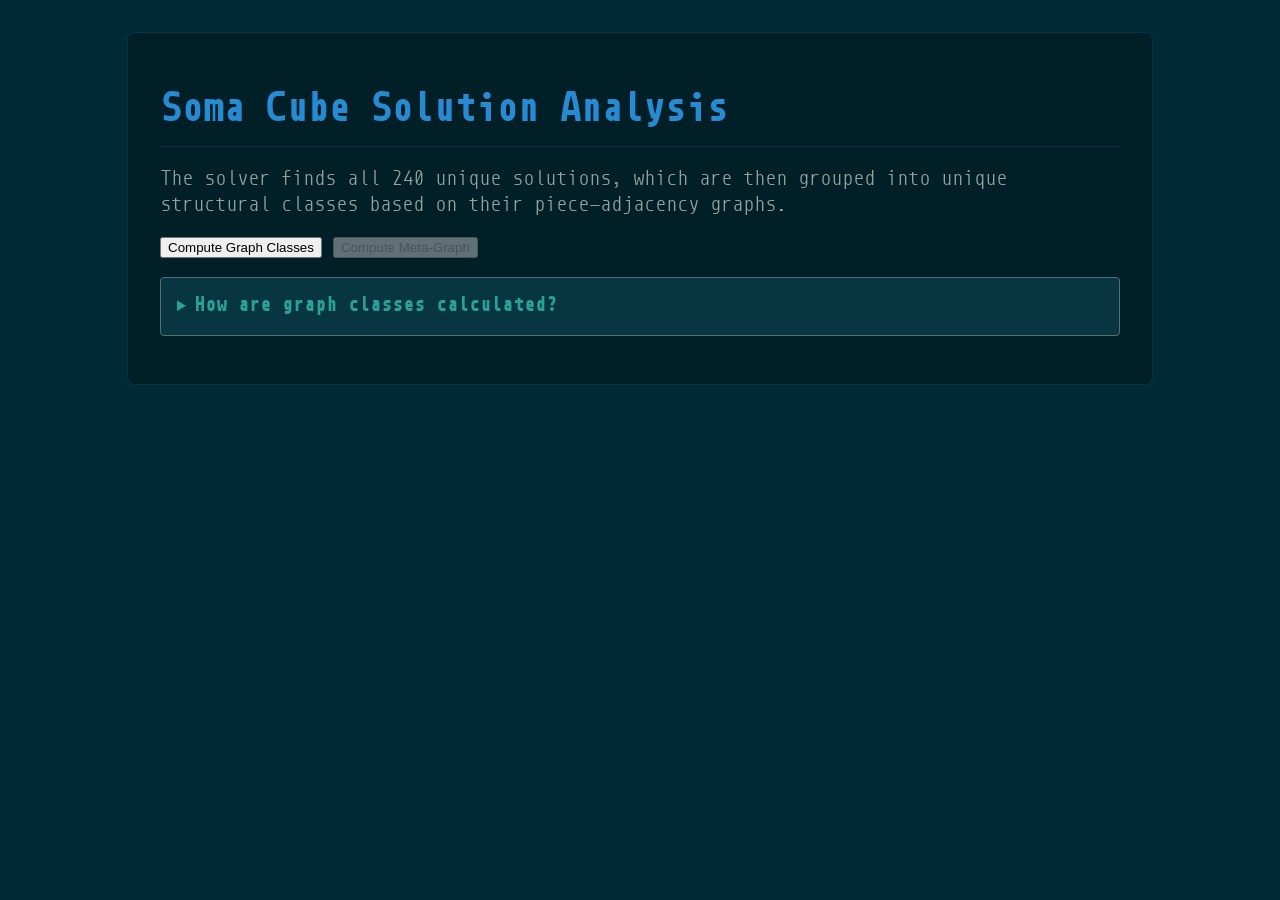
==== analysis/index.html @ 54283efc "Added the analysis and a nicer metagraph" ====
<!doctype html>
<html lang="en">
  <head>
    <meta charset="UTF-8" />
    <title>Soma Cube Solution Analysis</title>
    <script src="./libs/mermaid.js"></script>
    <script src="./libs/svgpanzoom.js"></script>
    <script src="./libs/d3v6.js"></script>
    <link href="../fonts/inter.css" rel="stylesheet" />
    <link href="../fonts/monoid.css" rel="stylesheet" />
    <style>
      body {
        margin: 0;
        font-family: "monoidregular";
        background-color: #002b36; /* Solarized Base03 */
        color: #839496; /* Solarized Base01 */
        line-height: 1.6;
      }
      #container {
        max-width: 960px;
        margin: 2rem auto;
        background: #001f27; /* Darker variant for container */
        padding: 2rem;
        border-radius: 8px;
        border: 1px solid #073642; /* Solarized Base02 */
      }
      h1,
      h2 {
        border-bottom: 1px solid #073642;
        padding-bottom: 0.5rem;
        color: #268bd2; /* Solarized Blue */
      }
      p,
      li {
        color: #93a1a1; /* Solarized Base1 */
      }
      /* General code style */
      code {
        font-family: monospace;
        background-color: #073642;
        color: #b58900; /* Solarized Yellow */
        padding: 2px 5px;
        border-radius: 4px;
      }
      .solution {
        margin-bottom: 2rem;
        border: 1px solid #073642;
        border-radius: 8px;
        padding: 1.5rem;
        background: #002b36;
      }
      /* Style for the container of the signature list */
      pre {
        background-color: #073642;
        padding: 1rem;
        border-radius: 4px;
        white-space: pre-wrap;
        word-break: break-all;
        color: #93a1a1;
      }
      /* --- THIS IS THE FIX --- */
      /* Make the code block inside pre a block element */
      pre > code {
        display: block;
        background-color: transparent; /* Inherit pre's background */
        padding: 0; /* Reset padding, pre handles it */
      }
      .mermaid {
        background-color: #002b36;
        padding: 1rem;
        border-radius: 8px;
        display: flex;
        justify-content: center;
      }
      .mermaid svg {
        max-width: 100%;
        height: auto;
      }

      details {
        margin: 1rem 0;
        background: #073642;
        border-radius: 4px;
        border: 1px solid #586e75;
      }
      summary {
        padding: 1rem;
        cursor: pointer;
        font-weight: bold;
        color: #2aa198; /* Solarized Cyan */
      }
      .explanation {
        padding: 0 1rem 1rem 1rem;
        border-top: 1px solid #586e75;
      }
      .explanation ul {
        padding-left: 20px;
      }
      #meta-graph-viz {
        height: 50vh;
      }
      [data-id="A"] > rect {
        fill: #268bd2 !important;
      }
      [data-id="B"] > rect {
        fill: #6c71c4 !important;
      }
      [data-id="C"] > rect {
        fill: #b58900 !important;
      }
      [data-id="D"] > rect {
        fill: #859900 !important;
      }
      [data-id="E"] > rect {
        fill: #dc322f !important;
      }
      [data-id="F"] > rect {
        fill: #d33682 !important;
      }
      [data-id="G"] > rect {
        fill: #cb4b16 !important;
      }
      [data-id="A"] span {
        color: black !important;
      }
      [data-id="B"] span {
        color: black !important;
      }
      [data-id="C"] span {
        color: black !important;
      }
      [data-id="D"] span {
        color: black !important;
      }
      [data-id="E"] span {
        color: black !important;
      }
      [data-id="F"] span {
        color: black !important;
      }
      [data-id="G"] span {
        color: black !important;
      }
      .viz-container {
        display: flex;
        flex-direction: row;
        align-items: center;
        justify-content: space-around;
        gap: 1rem;
      }
      .chord-diagram-container,
      .mermaid-diagram-container {
        flex: 1;
        min-width: 0;
      }
      .mermaid-diagram-container {
        background-color: #002b36;
        padding: 1rem;
        border-radius: 8px;
      }
    </style>
  </head>
  <body>
    <div id="container">
      <h1>Soma Cube Solution Analysis</h1>
      <p>
        The solver finds all 240 unique solutions, which are then grouped into
        unique structural classes based on their piece-adjacency graphs.
      </p>
      <div id="controls">
        <button id="compute-classes-btn">Compute Graph Classes</button>
        <button id="compute-meta-btn" disabled>Compute Meta-Graph</button>
      </div>
      <details>
        <summary>How are graph classes calculated?</summary>
        <div class="explanation">
          <p>
            To find the unique structural class for each graph, we compute a
            <strong>canonical label</strong>. This is a unique string that
            represents the graph's structure, regardless of how its pieces
            (vertices) are named.
          </p>
          <p>
            Two solutions belong to the same class if their graphs are
            <strong>isomorphic</strong>—meaning they are structurally identical.
          </p>
          <p>Our method is a brute-force approach suitable for small graphs:</p>
          <ul>
            <li>
              We generate all 7! (5,040) possible permutations of the piece
              labels ('A' through 'G').
            </li>
            <li>
              For each permutation, we create a new, relabeled version of the
              graph.
            </li>
            <li>
              <strong
                >We then convert this relabeled graph into a unique
                string:</strong
              >
              <ul>
                <li>
                  First, the graph's nodes (pieces) are sorted alphabetically
                  (A, B, C...).
                </li>
                <li>
                  We iterate through the sorted nodes, building the string. For
                  each node, we append its name, a colon, its
                  alphabetically-sorted neighbors, and a semicolon.
                </li>
                <li>
                  This creates a segment like <code>A:BCF;</code> for a single
                  node. The final string is a concatenation of all segments,
                  e.g., <code>A:BCF;B:ADG;...</code>.
                </li>
              </ul>
            </li>
            <li>
              The lexicographically <strong>smallest</strong> string found
              across all 5,040 permutations is chosen as the graph's official
              canonical label.
            </li>
          </ul>
          <p>
            All isomorphic graphs will produce the exact same canonical label,
            allowing us to group them together.
          </p>
        </div>
      </details>
      <div id="meta-graph-container" style="display: none">
        <h2>Meta-Graph of Solution Classes</h2>
        <p>
          This graph connects solution classes. A
          <strong>solid line</strong> indicates a 2-piece move, and a
          <strong>dotted line</strong> indicates a 3-piece move between
          solutions in the respective classes.
        </p>
        <div id="meta-graph-viewport">
          <div id="meta-graph-viz"></div>
        </div>
      </div>
      <div id="results-container"></div>
    </div>
    <script type="importmap">
      {
        "imports": {
          "three": "../libs/three.module.js"
        }
      }
    </script>
    <script type="module" src="main.js"></script>
  </body>
</html>
---- fonts/inter.css ----
@font-face {
  font-family: "Inter";
  src: url("./InterDisplay-Regular.woff2") format("woff2");
}
@font-face {
  font-family: "Inter";
  src: url("./InterDisplay-Bold.woff2") format("woff2");
  font-weight: bold;
  font-style: normal;
}
@font-face {
  font-family: "Inter";
  src: url("./InterDisplay-Italic.woff2") format("woff2");
  font-weight: normal;
  font-style: italic;
}
---- fonts/monoid.css ----
@font-face {
  font-family: "monoidregular";
  src: url("./monoid-regular.woff2") format("woff2");
}
@font-face {
  font-family: "monoidregular";
  src: url("./monoid-bold.woff2") format("woff2");
  font-weight: bold;
  font-style: normal;
}
@font-face {
  font-family: "monoidregular";
  src: url("./monoid-italic.woff2") format("woff2");
  font-weight: normal;
  font-style: italic;
}
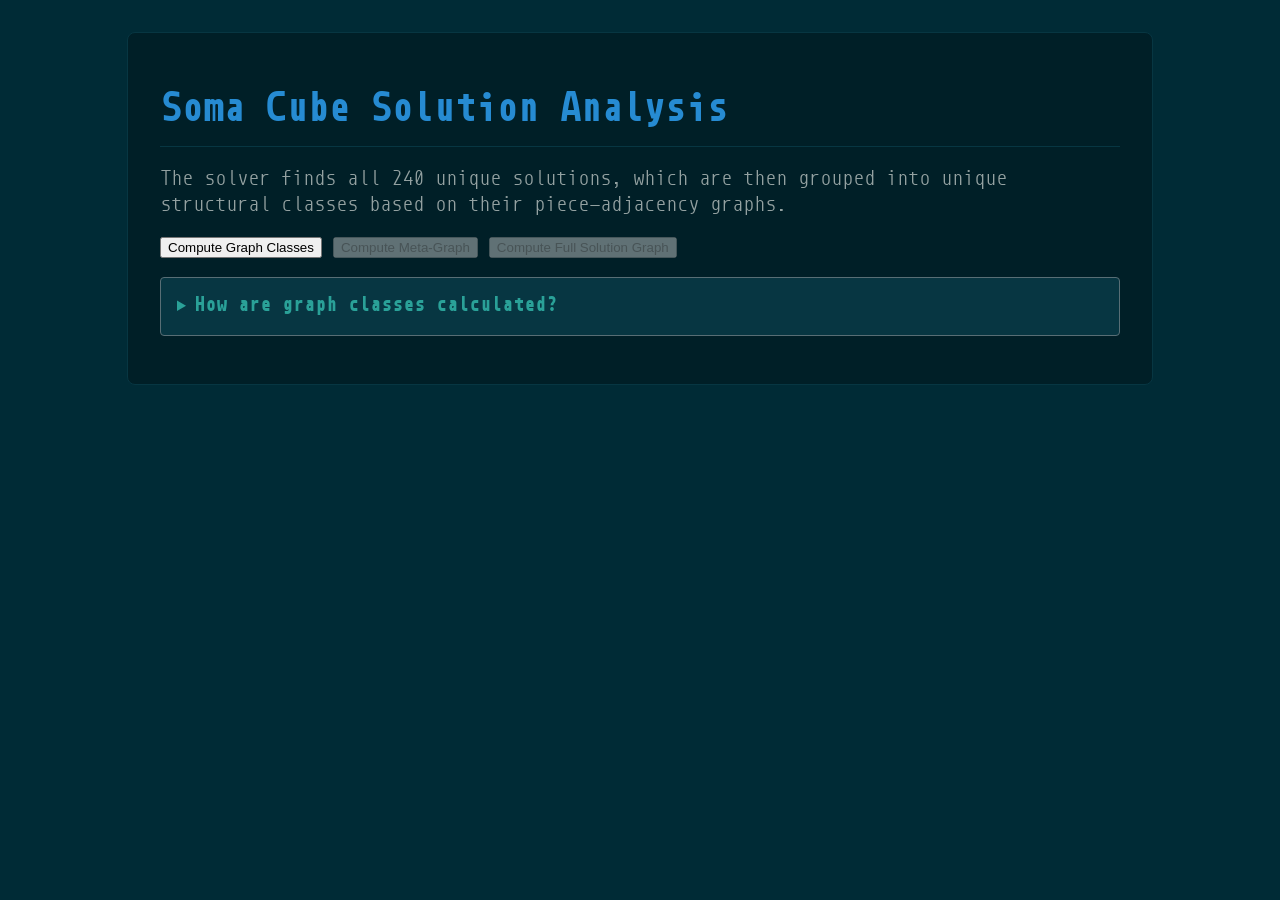
==== commit d672199a: "FFS" ====
--- a/analysis/index.html
+++ b/analysis/index.html
@@ -170,6 +170,7 @@
       <div id="controls">
         <button id="compute-classes-btn">Compute Graph Classes</button>
         <button id="compute-meta-btn" disabled>Compute Meta-Graph</button>
+        <button id="compute-solution-graph-btn" disabled>Compute Full Solution Graph</button>
       </div>
       <details>
         <summary>How are graph classes calculated?</summary>
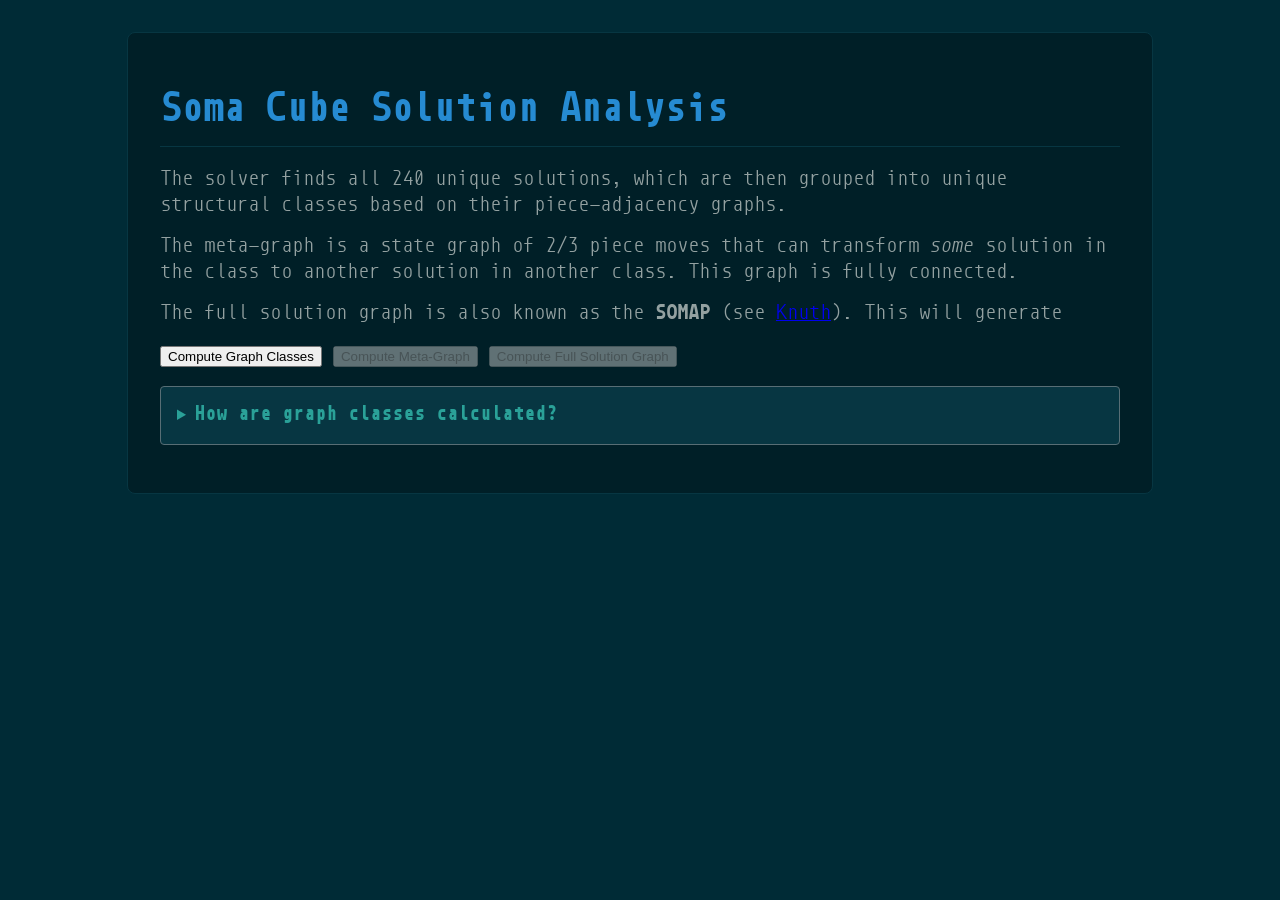
==== commit 58601c92: "At last" ====
--- a/analysis/index.html
+++ b/analysis/index.html
@@ -166,6 +166,14 @@
       <p>
         The solver finds all 240 unique solutions, which are then grouped into
         unique structural classes based on their piece-adjacency graphs.
+      </p>
+      <p>
+        The meta-graph is a state graph of 2/3 piece moves that can transform <em>some</em> solution in the class to another solution in another class.
+        This graph is fully connected.
+      </p>
+      <p>
+        The full solution graph is also known as the <strong>SOMAP</strong> (see <a href="https://www-cs-faculty.stanford.edu/~knuth/somap-list.txt">Knuth</a>).
+        This will generate 
       </p>
       <div id="controls">
         <button id="compute-classes-btn">Compute Graph Classes</button>
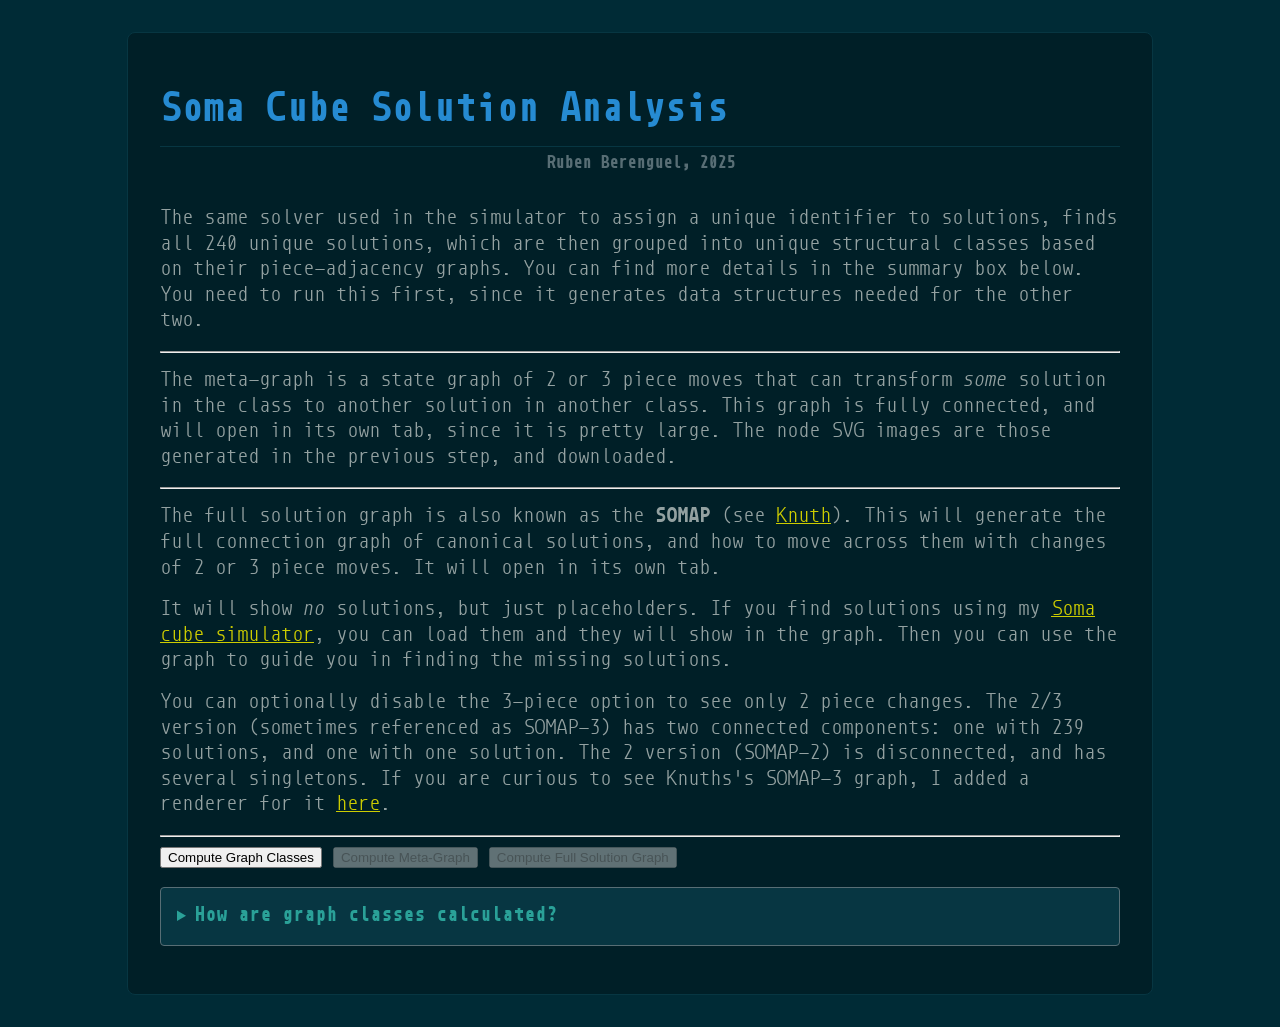
==== commit 5c46d2d8: "Finished" ====
--- a/analysis/index.html
+++ b/analysis/index.html
@@ -2,6 +2,7 @@
 <html lang="en">
   <head>
     <meta charset="UTF-8" />
+    <link rel="icon" href="../media/favicon.ico" type="image/x-icon" />
     <title>Soma Cube Solution Analysis</title>
     <script src="./libs/mermaid.js"></script>
     <script src="./libs/svgpanzoom.js"></script>
@@ -158,27 +159,71 @@
         padding: 1rem;
         border-radius: 8px;
       }
+      #container a {
+        color: #cc0;
+      }
+      h4.subtitle {
+        text-align: center;
+        color: #586e75; /* Solarized Base00 */
+        font-size: 0.9em;
+        margin-top: -1rem;
+        margin-bottom: 2rem;
+        border-bottom: none;
+        padding-bottom: 0;
+      }
     </style>
   </head>
   <body>
     <div id="container">
       <h1>Soma Cube Solution Analysis</h1>
-      <p>
-        The solver finds all 240 unique solutions, which are then grouped into
-        unique structural classes based on their piece-adjacency graphs.
-      </p>
-      <p>
-        The meta-graph is a state graph of 2/3 piece moves that can transform <em>some</em> solution in the class to another solution in another class.
-        This graph is fully connected.
-      </p>
-      <p>
-        The full solution graph is also known as the <strong>SOMAP</strong> (see <a href="https://www-cs-faculty.stanford.edu/~knuth/somap-list.txt">Knuth</a>).
-        This will generate 
-      </p>
+      <h4 class="subtitle">Ruben Berenguel, 2025</h4>
+      <p>
+        The same solver used in the simulator to assign a unique identifier to
+        solutions, finds all 240 unique solutions, which are then grouped into
+        unique structural classes based on their piece-adjacency graphs. You can
+        find more details in the summary box below. You need to run this first,
+        since it generates data structures needed for the other two.
+      </p>
+      <hr />
+      <p>
+        The meta-graph is a state graph of 2 or 3 piece moves that can transform
+        <em>some</em> solution in the class to another solution in another
+        class. This graph is fully connected, and will open in its own tab,
+        since it is pretty large. The node SVG images are those generated in the
+        previous step, and downloaded.
+      </p>
+      <hr />
+      <p>
+        The full solution graph is also known as the <strong>SOMAP</strong> (see
+        <a href="https://www-cs-faculty.stanford.edu/~knuth/somap-list.txt"
+          >Knuth</a
+        >). This will generate the full connection graph of canonical solutions,
+        and how to move across them with changes of 2 or 3 piece moves. It will
+        open in its own tab.
+      </p>
+
+      <p>
+        It will show <em>no</em> solutions, but just placeholders. If you find
+        solutions using my
+        <a href="https://www.mostlymaths.net/soma">Soma cube simulator</a>, you
+        can load them and they will show in the graph. Then you can use the
+        graph to guide you in finding the missing solutions.
+      </p>
+      <p>
+        You can optionally disable the 3-piece option to see only 2 piece
+        changes. The 2/3 version (sometimes referenced as SOMAP-3) has two
+        connected components: one with 239 solutions, and one with one solution.
+        The 2 version (SOMAP-2) is disconnected, and has several singletons. If
+        you are curious to see Knuths's SOMAP-3 graph, I added a renderer for it
+        <a href="./knuth.html">here</a>.
+      </p>
+      <hr />
       <div id="controls">
         <button id="compute-classes-btn">Compute Graph Classes</button>
         <button id="compute-meta-btn" disabled>Compute Meta-Graph</button>
-        <button id="compute-solution-graph-btn" disabled>Compute Full Solution Graph</button>
+        <button id="compute-solution-graph-btn" disabled>
+          Compute Full Solution Graph
+        </button>
       </div>
       <details>
         <summary>How are graph classes calculated?</summary>
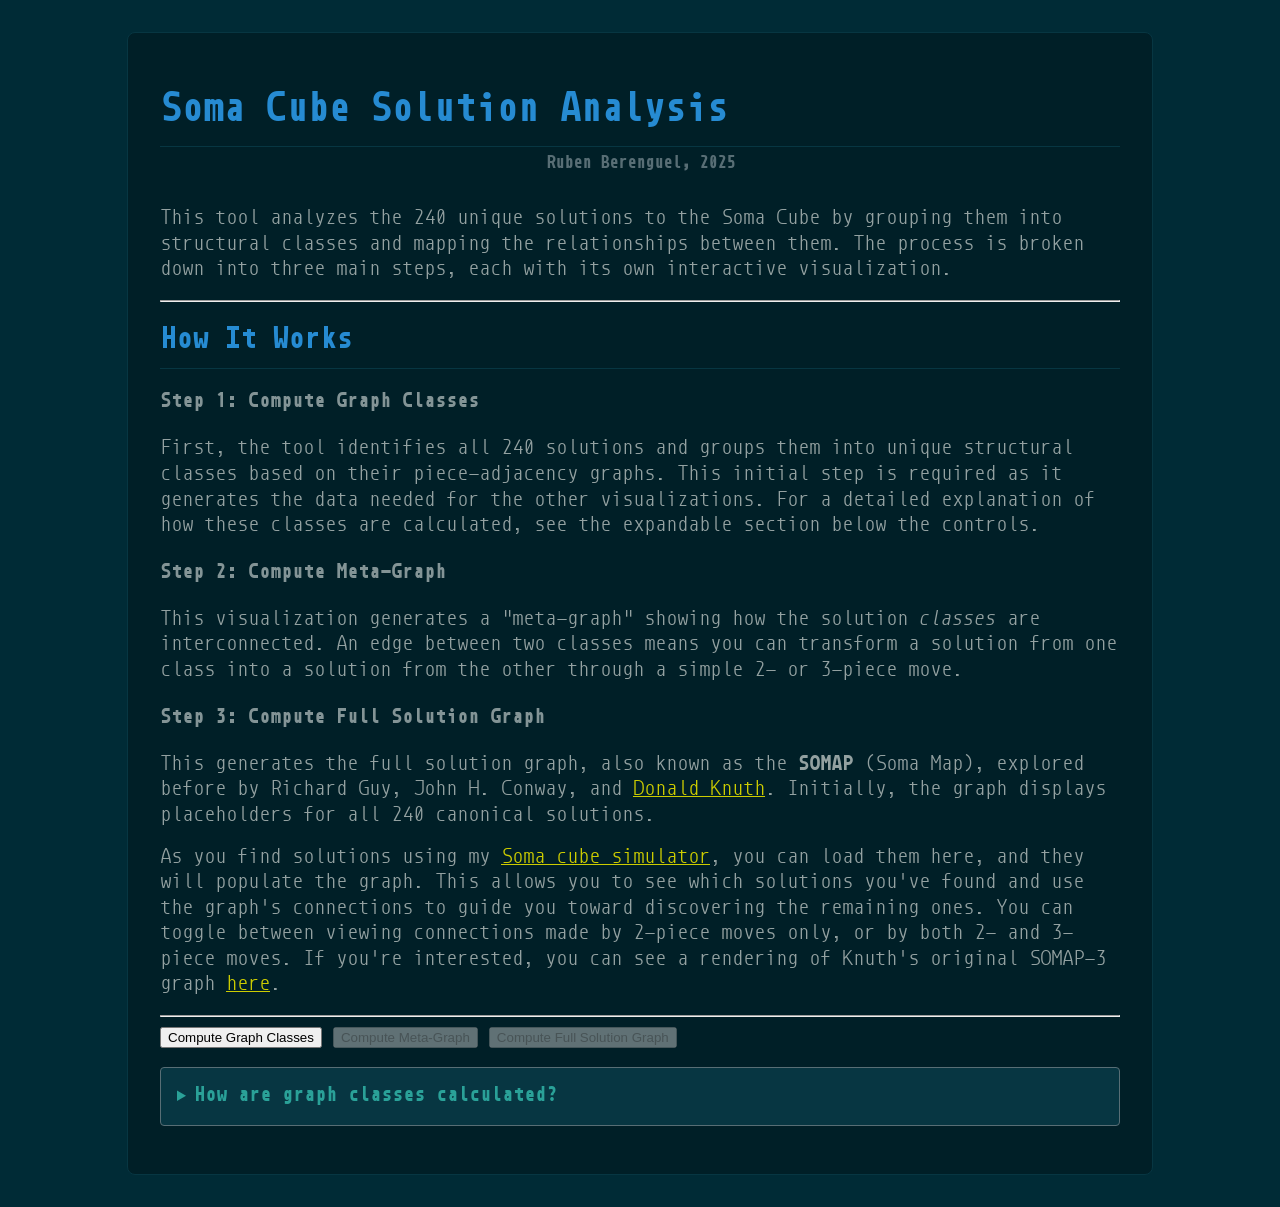
==== commit 7b5a5678: "Clarify text" ====
--- a/analysis/index.html
+++ b/analysis/index.html
@@ -178,45 +178,55 @@
       <h1>Soma Cube Solution Analysis</h1>
       <h4 class="subtitle">Ruben Berenguel, 2025</h4>
       <p>
-        The same solver used in the simulator to assign a unique identifier to
-        solutions, finds all 240 unique solutions, which are then grouped into
-        unique structural classes based on their piece-adjacency graphs. You can
-        find more details in the summary box below. You need to run this first,
-        since it generates data structures needed for the other two.
-      </p>
+        This tool analyzes the 240 unique solutions to the Soma Cube by grouping
+        them into structural classes and mapping the relationships between them.
+        The process is broken down into three main steps, each with its own
+        interactive visualization.
+      </p>
+
       <hr />
-      <p>
-        The meta-graph is a state graph of 2 or 3 piece moves that can transform
-        <em>some</em> solution in the class to another solution in another
-        class. This graph is fully connected, and will open in its own tab,
-        since it is pretty large. The node SVG images are those generated in the
-        previous step, and downloaded.
-      </p>
-      <hr />
-      <p>
-        The full solution graph is also known as the <strong>SOMAP</strong> (see
+
+      <h2>How It Works</h2>
+
+      <h4>Step 1: Compute Graph Classes</h4>
+      <p>
+        First, the tool identifies all 240 solutions and groups them into unique
+        structural classes based on their piece-adjacency graphs. This initial
+        step is required as it generates the data needed for the other
+        visualizations. For a detailed explanation of how these classes are
+        calculated, see the expandable section below the controls.
+      </p>
+
+      <h4>Step 2: Compute Meta-Graph</h4>
+      <p>
+        This visualization generates a "meta-graph" showing how the solution
+        <em>classes</em> are interconnected. An edge between two classes means
+        you can transform a solution from one class into a solution from the
+        other through a simple 2- or 3-piece move.
+      </p>
+
+      <h4>Step 3: Compute Full Solution Graph</h4>
+      <p>
+        This generates the full solution graph, also known as the
+        <strong>SOMAP</strong> (Soma Map), explored before by Richard Guy, John
+        H. Conway, and
         <a href="https://www-cs-faculty.stanford.edu/~knuth/somap-list.txt"
-          >Knuth</a
-        >). This will generate the full connection graph of canonical solutions,
-        and how to move across them with changes of 2 or 3 piece moves. It will
-        open in its own tab.
-      </p>
-
-      <p>
-        It will show <em>no</em> solutions, but just placeholders. If you find
-        solutions using my
+          >Donald Knuth</a
+        >. Initially, the graph displays placeholders for all 240 canonical
+        solutions.
+      </p>
+
+      <p>
+        As you find solutions using my
         <a href="https://www.mostlymaths.net/soma">Soma cube simulator</a>, you
-        can load them and they will show in the graph. Then you can use the
-        graph to guide you in finding the missing solutions.
-      </p>
-      <p>
-        You can optionally disable the 3-piece option to see only 2 piece
-        changes. The 2/3 version (sometimes referenced as SOMAP-3) has two
-        connected components: one with 239 solutions, and one with one solution.
-        The 2 version (SOMAP-2) is disconnected, and has several singletons. If
-        you are curious to see Knuths's SOMAP-3 graph, I added a renderer for it
-        <a href="./knuth.html">here</a>.
-      </p>
+        can load them here, and they will populate the graph. This allows you to
+        see which solutions you've found and use the graph's connections to
+        guide you toward discovering the remaining ones. You can toggle between
+        viewing connections made by 2-piece moves only, or by both 2- and
+        3-piece moves. If you're interested, you can see a rendering of Knuth's
+        original SOMAP-3 graph <a href="./knuth.html">here</a>.
+      </p>
+
       <hr />
       <div id="controls">
         <button id="compute-classes-btn">Compute Graph Classes</button>
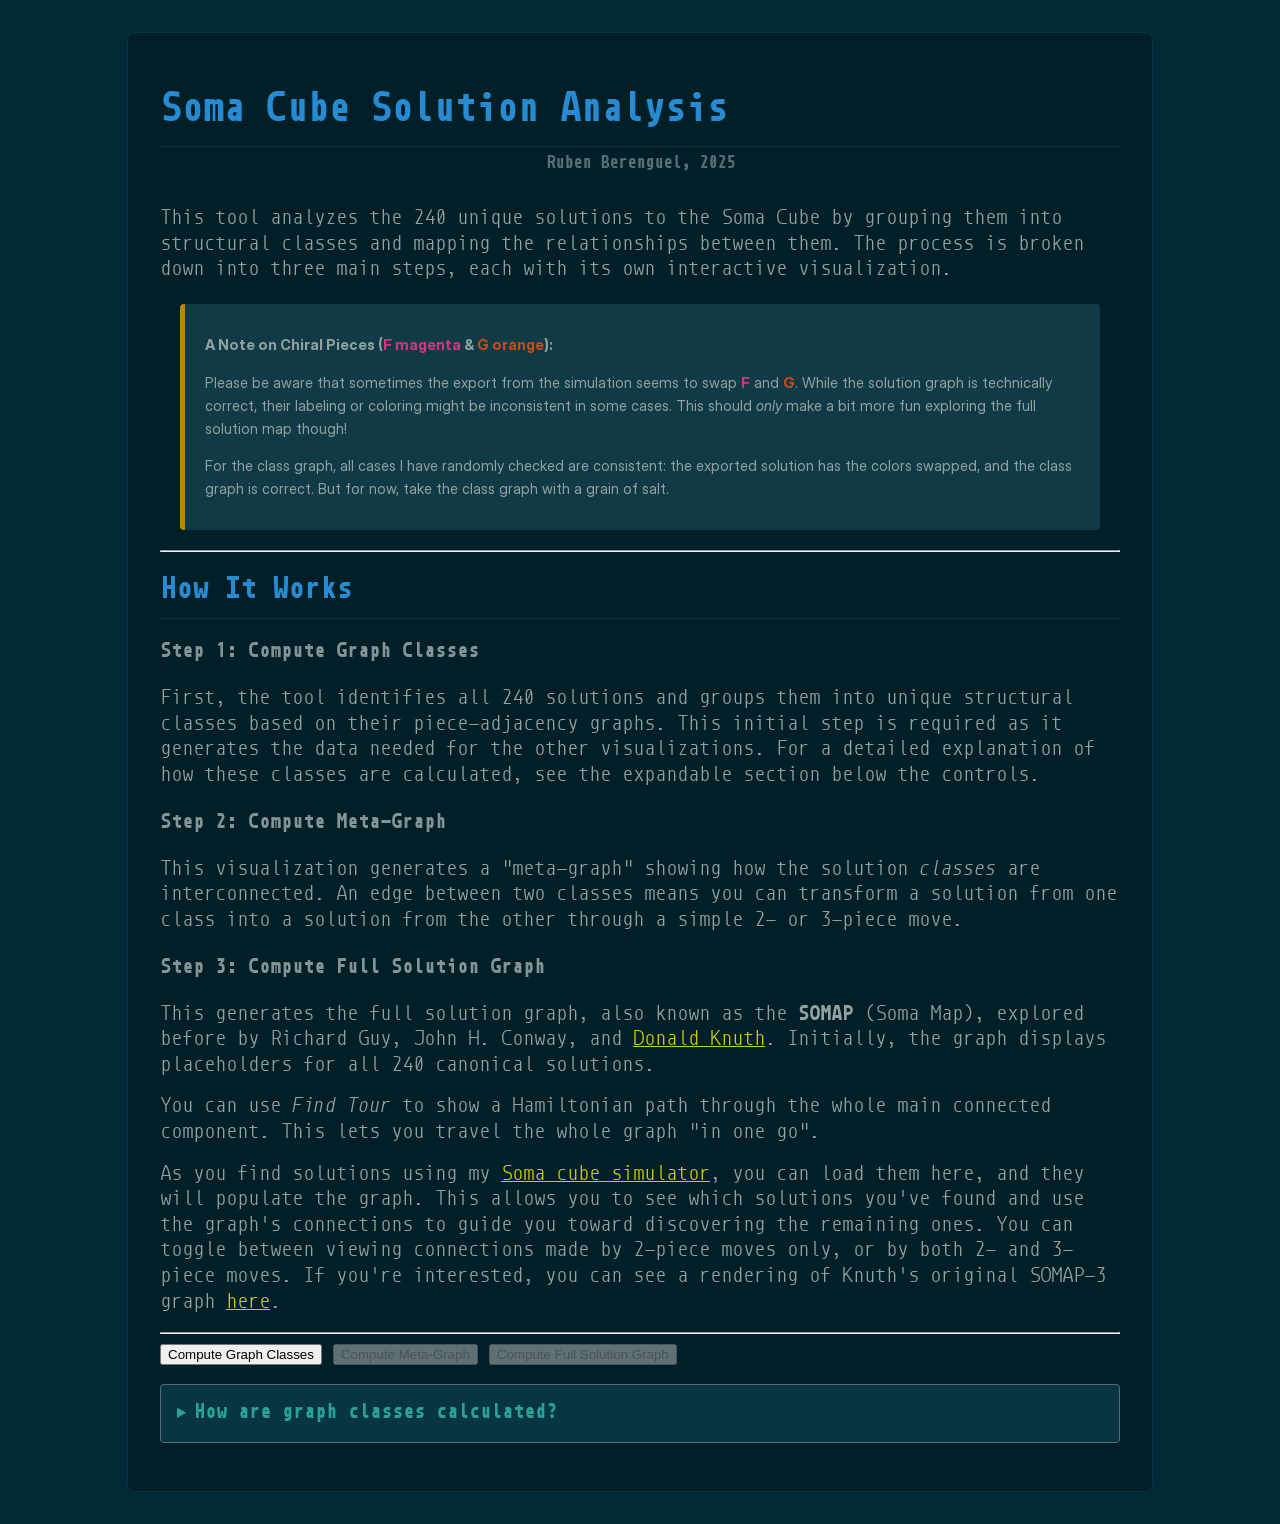
==== commit c79721a4: "Add the tour" ====
--- a/analysis/index.html
+++ b/analysis/index.html
@@ -17,6 +17,28 @@
         color: #839496; /* Solarized Base01 */
         line-height: 1.6;
       }
+      /* In styles.css */
+      .chiral-notice {
+        background-color: #103b46; /* A light, solarized color */
+        border-left: 5px solid #b58900; /* Solarized yellow */
+        padding: 15px 20px;
+        margin: 20px;
+        border-radius: 4px;
+        font-family: "Inter", sans-serif;
+        color: #839496; /* A darker, readable color */
+        font-size: 0.9em;
+      }
+      .chiral-notice .piece-f {
+        color: #d33682; /* Piece F Color (Magenta) */
+        font-weight: bold;
+      }
+
+      .chiral-notice .piece-g {
+        color: #cb4b16; /* Piece G Color (Orange) */
+        font-weight: bold;
+      }
+      .chiral-notice strong {
+      }
       #container {
         max-width: 960px;
         margin: 2rem auto;
@@ -183,7 +205,27 @@
         The process is broken down into three main steps, each with its own
         interactive visualization.
       </p>
-
+      <div class="chiral-notice">
+        <p>
+          <strong
+            >A Note on Chiral Pieces (<span class="piece-f">F magenta</span> &
+            <span class="piece-g">G orange</span>):</strong
+          >
+        </p>
+        <p>
+          Please be aware that sometimes the export from the simulation seems to
+          swap <span class="piece-f">F</span> and
+          <span class="piece-g">G</span>. While the solution graph is
+          technically correct, their labeling or coloring might be inconsistent
+          in some cases. This should <em>only</em> make a bit more fun exploring
+          the full solution map though!
+        </p>
+        <p>
+          For the class graph, all cases I have randomly checked are consistent:
+          the exported solution has the colors swapped, and the class graph is
+          correct. But for now, take the class graph with a grain of salt.
+        </p>
+      </div>
       <hr />
 
       <h2>How It Works</h2>
@@ -215,7 +257,11 @@
         >. Initially, the graph displays placeholders for all 240 canonical
         solutions.
       </p>
-
+      <p>
+        You can use <em>Find Tour</em> to show a Hamiltonian path through the
+        whole main connected component. This lets you travel the whole graph "in
+        one go".
+      </p>
       <p>
         As you find solutions using my
         <a href="https://www.mostlymaths.net/soma">Soma cube simulator</a>, you
@@ -226,7 +272,6 @@
         3-piece moves. If you're interested, you can see a rendering of Knuth's
         original SOMAP-3 graph <a href="./knuth.html">here</a>.
       </p>
-
       <hr />
       <div id="controls">
         <button id="compute-classes-btn">Compute Graph Classes</button>
